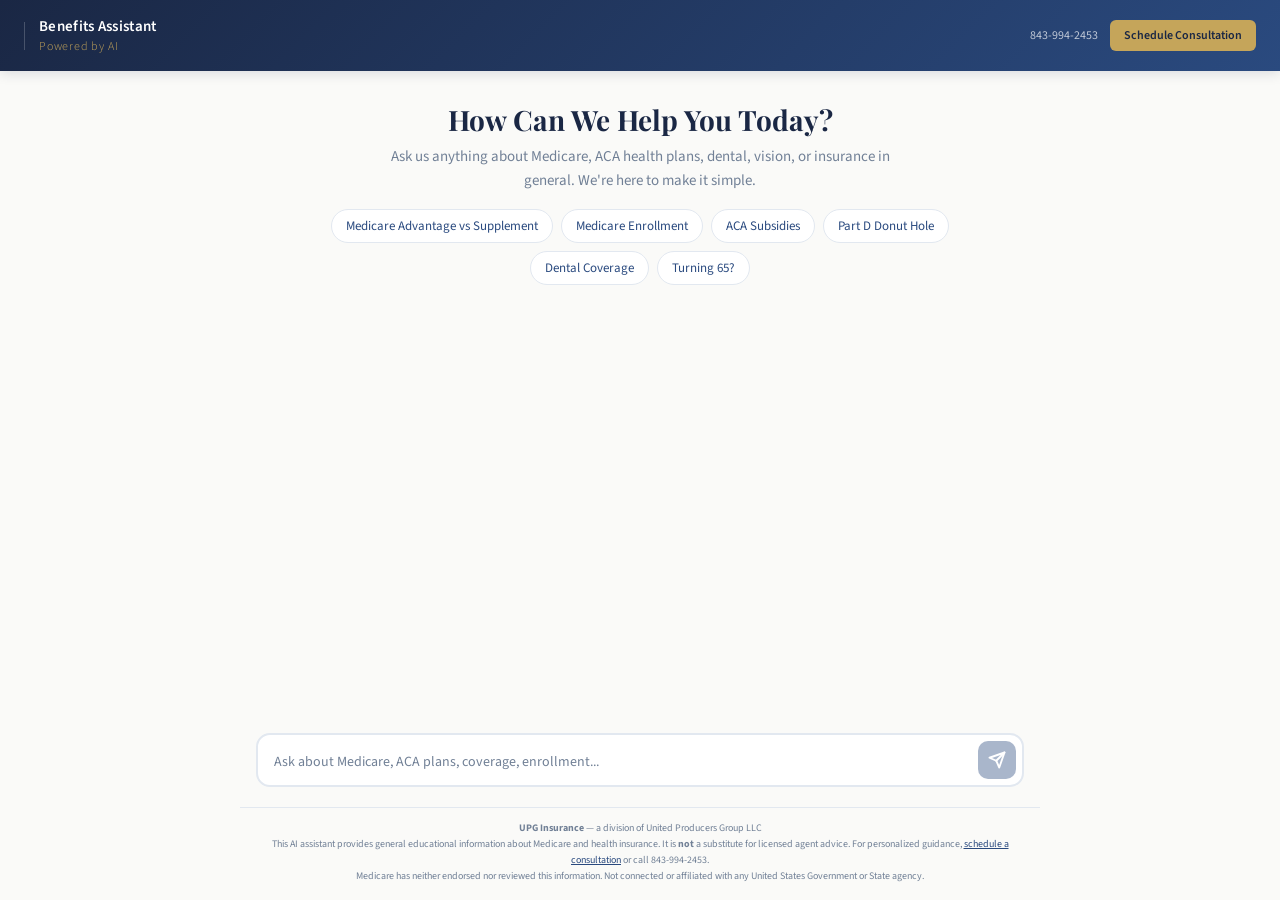
==== chatbot/index.html @ 440163f2 "Add chatbot page and route through n8n proxy - Moved chatbot_index.html to chatbot/index.html for cl" ====
<!DOCTYPE html>
<html lang="en">
<head>
<meta charset="UTF-8">
<meta name="viewport" content="width=device-width, initial-scale=1.0">
<title>UPG Insurance — Benefits Assistant</title>
<link rel="preconnect" href="https://fonts.googleapis.com">
<link href="https://fonts.googleapis.com/css2?family=Source+Sans+3:wght@300;400;500;600;700&family=Playfair+Display:wght@700&display=swap" rel="stylesheet">
<style>
:root {
  --upg-navy: #1a2744;
  --upg-blue: #2a4a7f;
  --upg-sky: #4a90d9;
  --upg-gold: #c5a55a;
  --upg-warm: #f5f0e8;
  --upg-bg: #fafaf8;
  --upg-white: #ffffff;
  --upg-text: #2d3748;
  --upg-muted: #718096;
  --upg-light: #e2e8f0;
  --upg-green: #38a169;
  --upg-red: #e53e3e;
}

* { margin:0; padding:0; box-sizing:border-box; }

body {
  font-family: 'Source Sans 3', -apple-system, sans-serif;
  background: var(--upg-bg);
  color: var(--upg-text);
  min-height: 100vh;
  display: flex;
  flex-direction: column;
}

/* ── HEADER ── */
.header {
  background: linear-gradient(135deg, var(--upg-navy) 0%, var(--upg-blue) 100%);
  padding: 16px 24px;
  display: flex;
  justify-content: space-between;
  align-items: center;
  box-shadow: 0 2px 12px rgba(26,39,68,0.15);
}
.header-left {
  display: flex;
  align-items: center;
  gap: 14px;
}
.header-logo {
  height: 36px;
  width: auto;
  filter: brightness(0) invert(1);
}
.header-divider {
  width: 1px;
  height: 28px;
  background: rgba(255,255,255,0.2);
}
.header-title {
  color: #fff;
  font-size: 15px;
  font-weight: 600;
  letter-spacing: 0.3px;
}
.header-title span {
  color: var(--upg-gold);
  font-weight: 300;
  font-size: 12px;
  display: block;
  margin-top: 1px;
  letter-spacing: 0.8px;
}
.header-right {
  display: flex;
  align-items: center;
  gap: 12px;
}
.header-phone {
  color: rgba(255,255,255,0.7);
  font-size: 12px;
  text-decoration: none;
}
.header-phone:hover { color: #fff; }
.btn-schedule {
  background: var(--upg-gold);
  color: var(--upg-navy);
  border: none;
  padding: 7px 14px;
  border-radius: 6px;
  font-family: 'Source Sans 3', sans-serif;
  font-size: 12px;
  font-weight: 600;
  cursor: pointer;
  text-decoration: none;
  transition: background 0.15s;
}
.btn-schedule:hover { background: #d4b46a; }

/* ── CHAT CONTAINER ── */
.chat-container {
  flex: 1;
  max-width: 800px;
  width: 100%;
  margin: 0 auto;
  display: flex;
  flex-direction: column;
  padding: 0 16px;
}

/* ── WELCOME ── */
.welcome {
  text-align: center;
  padding: 32px 20px 16px;
}
.welcome h1 {
  font-family: 'Playfair Display', serif;
  font-size: 28px;
  color: var(--upg-navy);
  margin-bottom: 8px;
  line-height: 1.2;
}
.welcome p {
  font-size: 15px;
  color: var(--upg-muted);
  max-width: 520px;
  margin: 0 auto 16px;
  line-height: 1.6;
}
.quick-topics {
  display: flex;
  flex-wrap: wrap;
  gap: 8px;
  justify-content: center;
  margin-top: 12px;
}
.topic-chip {
  background: var(--upg-white);
  border: 1px solid var(--upg-light);
  border-radius: 20px;
  padding: 7px 14px;
  font-size: 13px;
  color: var(--upg-blue);
  cursor: pointer;
  transition: all 0.15s;
  font-family: 'Source Sans 3', sans-serif;
}
.topic-chip:hover {
  background: var(--upg-blue);
  color: #fff;
  border-color: var(--upg-blue);
}

/* ── MESSAGES ── */
.messages {
  flex: 1;
  overflow-y: auto;
  padding: 8px 0 16px;
  display: flex;
  flex-direction: column;
  gap: 12px;
}
.msg {
  display: flex;
  gap: 10px;
  max-width: 85%;
  animation: fadeIn 0.3s ease;
}
@keyframes fadeIn {
  from { opacity: 0; transform: translateY(6px); }
  to { opacity: 1; transform: translateY(0); }
}
.msg.user {
  align-self: flex-end;
  flex-direction: row-reverse;
}
.msg-avatar {
  width: 32px;
  height: 32px;
  border-radius: 50%;
  display: flex;
  align-items: center;
  justify-content: center;
  font-size: 14px;
  flex-shrink: 0;
  margin-top: 2px;
}
.msg.assistant .msg-avatar {
  background: var(--upg-navy);
  color: var(--upg-gold);
  font-weight: 700;
  font-size: 11px;
}
.msg.user .msg-avatar {
  background: var(--upg-sky);
  color: #fff;
}
.msg-bubble {
  padding: 12px 16px;
  border-radius: 14px;
  font-size: 14px;
  line-height: 1.65;
}
.msg.assistant .msg-bubble {
  background: var(--upg-white);
  border: 1px solid var(--upg-light);
  border-bottom-left-radius: 4px;
  color: var(--upg-text);
}
.msg.user .msg-bubble {
  background: var(--upg-blue);
  color: #fff;
  border-bottom-right-radius: 4px;
}
.msg-bubble p { margin-bottom: 8px; }
.msg-bubble p:last-child { margin-bottom: 0; }
.msg-bubble strong { font-weight: 600; }
.msg-bubble ul, .msg-bubble ol {
  margin: 6px 0 6px 18px;
}
.msg-bubble li { margin-bottom: 4px; }

.typing-indicator {
  display: flex;
  gap: 4px;
  padding: 4px 0;
  align-items: center;
}
.typing-dot {
  width: 7px; height: 7px;
  border-radius: 50%;
  background: var(--upg-muted);
  animation: typing 1.2s infinite;
}
.typing-dot:nth-child(2) { animation-delay: 0.2s; }
.typing-dot:nth-child(3) { animation-delay: 0.4s; }
@keyframes typing {
  0%, 60%, 100% { opacity: 0.3; transform: scale(0.8); }
  30% { opacity: 1; transform: scale(1); }
}

/* ── INPUT ── */
.input-area {
  padding: 12px 0 20px;
  position: sticky;
  bottom: 0;
  background: var(--upg-bg);
}
.input-row {
  display: flex;
  gap: 8px;
  background: var(--upg-white);
  border: 2px solid var(--upg-light);
  border-radius: 14px;
  padding: 6px 6px 6px 16px;
  align-items: flex-end;
  transition: border-color 0.2s;
}
.input-row:focus-within {
  border-color: var(--upg-sky);
}
.input-row textarea {
  flex: 1;
  border: none;
  outline: none;
  font-family: 'Source Sans 3', sans-serif;
  font-size: 14px;
  color: var(--upg-text);
  resize: none;
  min-height: 24px;
  max-height: 120px;
  padding: 6px 0;
  line-height: 1.5;
  background: transparent;
}
.input-row textarea::placeholder { color: var(--upg-muted); }
.btn-send {
  width: 38px;
  height: 38px;
  border-radius: 10px;
  border: none;
  background: var(--upg-blue);
  color: #fff;
  cursor: pointer;
  display: flex;
  align-items: center;
  justify-content: center;
  flex-shrink: 0;
  transition: background 0.15s;
}
.btn-send:hover { background: var(--upg-navy); }
.btn-send:disabled { opacity: 0.4; cursor: not-allowed; }
.btn-send svg { width: 18px; height: 18px; }

/* ── FOOTER ── */
.footer {
  text-align: center;
  padding: 12px 20px 16px;
  font-size: 10px;
  color: var(--upg-muted);
  line-height: 1.6;
  border-top: 1px solid var(--upg-light);
  max-width: 800px;
  width: 100%;
  margin: 0 auto;
}
.footer a { color: var(--upg-blue); }

/* ── RESPONSIVE ── */
@media (max-width: 600px) {
  .header { padding: 12px 16px; }
  .header-phone { display: none; }
  .welcome h1 { font-size: 22px; }
  .welcome p { font-size: 14px; }
  .msg { max-width: 92%; }
  .quick-topics { gap: 6px; }
  .topic-chip { font-size: 12px; padding: 6px 11px; }
}
</style>
</head>
<body>

<!-- HEADER -->
<div class="header">
  <div class="header-left">
    <img class="header-logo" src="../assets/upg-logo.png" alt="UPG Insurance" onerror="this.style.display='none'">
    <div class="header-divider"></div>
    <div class="header-title">
      Benefits Assistant
      <span>Powered by AI</span>
    </div>
  </div>
  <div class="header-right">
    <a href="tel:843-994-2453" class="header-phone">843-994-2453</a>
    <a href="https://www.upginsurance.com/home/scheduler" target="_blank" class="btn-schedule">Schedule Consultation</a>
  </div>
</div>

<!-- CHAT -->
<div class="chat-container">

  <div class="welcome" id="welcome">
    <h1>How Can We Help You Today?</h1>
    <p>Ask us anything about Medicare, ACA health plans, dental, vision, or insurance in general. We're here to make it simple.</p>
    <div class="quick-topics">
      <div class="topic-chip" onclick="askQuestion('What is the difference between Medicare Advantage and Medicare Supplement?')">Medicare Advantage vs Supplement</div>
      <div class="topic-chip" onclick="askQuestion('When can I enroll in Medicare?')">Medicare Enrollment</div>
      <div class="topic-chip" onclick="askQuestion('How do I know if I qualify for ACA subsidies?')">ACA Subsidies</div>
      <div class="topic-chip" onclick="askQuestion('What is the Medicare Part D donut hole?')">Part D Donut Hole</div>
      <div class="topic-chip" onclick="askQuestion('What does dental insurance typically cover?')">Dental Coverage</div>
      <div class="topic-chip" onclick="askQuestion('I am turning 65 soon. What do I need to do?')">Turning 65?</div>
    </div>
  </div>

  <div class="messages" id="messages"></div>

</div>

<!-- INPUT -->
<div class="input-area">
  <div style="max-width:800px;margin:0 auto;padding:0 16px;">
    <div class="input-row">
      <textarea id="user-input" placeholder="Ask about Medicare, ACA plans, coverage, enrollment..." rows="1" onkeydown="handleKey(event)" oninput="autoResize(this)"></textarea>
      <button class="btn-send" id="btn-send" onclick="sendMessage()" disabled>
        <svg viewBox="0 0 24 24" fill="none" stroke="currentColor" stroke-width="2.5" stroke-linecap="round" stroke-linejoin="round"><line x1="22" y1="2" x2="11" y2="13"/><polygon points="22 2 15 22 11 13 2 9 22 2"/></svg>
      </button>
    </div>
  </div>
</div>

<!-- FOOTER -->
<div class="footer">
  <strong>UPG Insurance</strong> — a division of United Producers Group LLC<br>
  This AI assistant provides general educational information about Medicare and health insurance.
  It is <strong>not</strong> a substitute for licensed agent advice. For personalized guidance, <a href="https://www.upginsurance.com/home/scheduler">schedule a consultation</a> or call 843-994-2453.<br>
  Medicare has neither endorsed nor reviewed this information. Not connected or affiliated with any United States Government or State agency.
</div>

<script>
// ── STATE ──
const conversationHistory = [];
let isGenerating = false;

// ── SYSTEM PROMPT ──
const SYSTEM_PROMPT = `You are the UPG Insurance Benefits Assistant. You ONLY answer questions using the APPROVED KNOWLEDGE BASE below. You do NOT guess, assume, speculate, or generate information beyond what is explicitly documented here.

=== CRITICAL RULES ===

1. ONLY answer from the APPROVED KNOWLEDGE BASE below. If the answer is not explicitly covered, say: "That's a great question, but I want to make sure you get accurate information. I'd recommend speaking directly with one of our licensed agents — you can call us at 843-994-2453 or schedule a free consultation at upginsurance.com."

2. NEVER invent, estimate, or guess specific dollar amounts, premium costs, income thresholds, copay amounts, deductible amounts, or any numerical figures that are not explicitly listed below. Costs change annually — always direct to a UPG agent for current numbers.

3. NEVER provide information about specific carrier plans, plan names, formularies, provider networks, or benefits for any specific insurance company (BlueCross, Cigna, Aetna, Humana, Ambetter, Devoted, or any other). Only discuss plan TYPES in general terms.

4. NEVER provide medical advice, diagnose conditions, recommend treatments, or suggest whether someone should or shouldn't use a medical service.

5. NEVER tell someone which plan to choose or recommend one plan type over another for their specific situation. Only explain what each plan type IS.

6. If someone asks about a topic not in the knowledge base (taxes, legal questions, employer benefits, life insurance, auto insurance, property insurance, etc.), say: "I'm only able to help with Medicare, ACA health plans, dental, and vision insurance questions. For anything else, I'd recommend consulting the appropriate professional."

7. Keep answers focused and concise. Do not over-elaborate or add information beyond what was asked.

8. After answering a substantive question, include ONE brief CTA: "For personalized help, call us at 843-994-2453 or schedule a free consultation at upginsurance.com."

=== ABOUT UPG INSURANCE ===

- UPG Insurance is a division of United Producers Group LLC, based in South Carolina.
- They serve individuals and families across all 46 South Carolina counties.
- Products offered: Medicare Advantage, Medicare Supplement (Medigap), Medicare Part D, ACA/Marketplace individual and family health plans, dental insurance, vision insurance.
- They emphasize local, personal, face-to-face guidance.
- Primary service areas: Charleston, Berkeley, and Dorchester counties (Lowcountry) and Greenville/Upstate regions, with statewide coverage through agent partners.
- Phone: 843-994-2453
- Website: upginsurance.com
- Scheduling: upginsurance.com/home/scheduler

=== APPROVED KNOWLEDGE BASE ===

MEDICARE OVERVIEW:
- Medicare is the federal health insurance program for people 65 or older, certain younger people with disabilities, and people with End-Stage Renal Disease (ESRD) or ALS.
- Medicare has four parts: Part A, Part B, Part C, and Part D.

MEDICARE PART A (Hospital Insurance):
- Covers: inpatient hospital stays, skilled nursing facility care (not custodial/long-term care), hospice care, and some home health care.
- Most people do not pay a monthly premium for Part A if they or their spouse paid Medicare taxes while working (generally 40 quarters / 10 years).
- Part A does have deductibles and coinsurance for hospital stays.

MEDICARE PART B (Medical Insurance):
- Covers: doctor visits, outpatient care, preventive services (like flu shots and screenings), durable medical equipment, ambulance services, and mental health services.
- Part B has a monthly premium. The amount varies by income (called IRMAA — Income-Related Monthly Adjustment Amount). Contact a UPG agent for current premium amounts.
- Part B has an annual deductible, after which Medicare typically pays 80% and the beneficiary pays 20% (no cap on the 20%).
- Late enrollment penalty: if you don't sign up for Part B when first eligible and don't have qualifying coverage, your premium may be permanently higher.

MEDICARE PART C (Medicare Advantage):
- Medicare Advantage plans are offered by private insurance companies approved by Medicare.
- They provide all Part A and Part B coverage, and most include Part D (prescription drug coverage).
- Many plans offer additional benefits not covered by Original Medicare, such as dental, vision, hearing, and fitness programs.
- Plan types include: HMO (Health Maintenance Organization), PPO (Preferred Provider Organization), PFFS (Private Fee-for-Service), and SNP (Special Needs Plans).
- Medicare Advantage plans have their own networks, rules, and costs that vary by plan.
- You must have Part A and Part B to enroll in a Medicare Advantage plan.

MEDICARE PART D (Prescription Drug Coverage):
- Covers prescription medications through private insurance plans approved by Medicare.
- Part D plans have their own formulary (list of covered drugs) which varies by plan.
- Coverage phases: deductible period, initial coverage period, coverage gap (sometimes called the "donut hole"), and catastrophic coverage.
- The "donut hole" is a temporary gap in coverage where you may pay more for prescriptions. The gap has been shrinking over recent years.
- Late enrollment penalty: if you go without creditable drug coverage for 63 continuous days or more, you may pay a permanent penalty.

MEDICARE SUPPLEMENT (MEDIGAP):
- Medigap plans are sold by private insurance companies to help pay costs that Original Medicare (Parts A and B) doesn't cover — such as deductibles, copayments, and coinsurance.
- Medigap plans are standardized and labeled with letters: A, B, C, D, F, G, K, L, M, N.
- Plan F is no longer available to people who became newly eligible for Medicare on or after January 1, 2020.
- Plan G is generally considered the most comprehensive plan available to new Medicare beneficiaries.
- Medigap plans do NOT include prescription drug coverage — you need a separate Part D plan.
- You CANNOT have both a Medicare Advantage plan and a Medigap plan at the same time.
- The best time to buy a Medigap plan is during your 6-month Medigap Open Enrollment Period, which starts the month you turn 65 AND are enrolled in Part B. During this window, insurance companies cannot deny you coverage or charge more due to health conditions.

MEDICARE ENROLLMENT PERIODS:
- Initial Enrollment Period (IEP): 7-month window around your 65th birthday (3 months before, your birthday month, 3 months after).
- Annual Election Period (AEP): October 15 – December 7 each year. You can switch Medicare Advantage plans, switch from Original Medicare to Medicare Advantage (or vice versa), or join/switch/drop Part D plans. Changes take effect January 1.
- Medicare Advantage Open Enrollment Period (OEP): January 1 – March 31 each year. If you're in a Medicare Advantage plan, you can switch to a different Medicare Advantage plan or switch back to Original Medicare (and join a Part D plan). One change allowed.
- Special Enrollment Periods (SEPs): Available when you experience certain qualifying life events (moving, losing coverage, certain chronic conditions, etc.).

ACA / MARKETPLACE:
- The Affordable Care Act (ACA) Marketplace (also called the "Exchange" or Healthcare.gov) is where individuals and families who don't have employer coverage, Medicare, or Medicaid can shop for health insurance.
- Open Enrollment Period: typically runs from November 1 through January 15 (exact dates may vary by year and state). Check healthcare.gov or contact UPG for current dates.
- Special Enrollment Periods: available for qualifying life events such as marriage, birth/adoption, job loss, moving to a new area, or losing other health coverage.
- Plan metal tiers (differ in how costs are shared between you and the plan, NOT in quality of care): Bronze (lowest premiums, highest out-of-pocket costs), Silver (moderate premiums and costs), Gold (higher premiums, lower out-of-pocket costs), Platinum (highest premiums, lowest out-of-pocket costs).
- Premium Tax Credits (subsidies): financial help to lower your monthly premium, based on household income relative to the Federal Poverty Level. Contact a UPG agent to determine eligibility and amounts.
- Cost-Sharing Reductions (CSR): additional savings on deductibles, copays, and coinsurance — available only with Silver-level plans and only for qualifying income levels.
- Essential Health Benefits: all Marketplace plans must cover 10 categories: ambulatory services, emergency services, hospitalization, maternity/newborn care, mental health/substance use disorder services, prescription drugs, rehabilitative services, laboratory services, preventive/wellness services, and pediatric services (including dental and vision for children).

DENTAL INSURANCE:
- Dental plans typically cover three categories: preventive (cleanings, exams, X-rays — usually covered at the highest percentage), basic (fillings, simple extractions), and major (crowns, bridges, dentures, root canals — usually covered at the lowest percentage).
- Most dental plans have an annual maximum — the most the plan will pay in a year.
- Many plans have waiting periods for basic and major services.
- Dental coverage is NOT included in Original Medicare (Parts A and B). Some Medicare Advantage plans include dental benefits.

VISION INSURANCE:
- Vision plans typically cover annual eye exams and provide allowances for frames, lenses, and/or contact lenses.
- Vision coverage is NOT included in Original Medicare (Parts A and B). Some Medicare Advantage plans include vision benefits.

GENERAL INSURANCE TERMS:
- Premium: the amount you pay monthly for your insurance plan.
- Deductible: the amount you pay out-of-pocket before your insurance starts paying.
- Copay: a fixed dollar amount you pay for a covered service.
- Coinsurance: a percentage of costs you pay after meeting your deductible.
- Out-of-pocket maximum: the most you pay during a plan year; after reaching this, the plan pays 100%.
- HMO: requires a primary care physician and referrals to see specialists; typically in-network only.
- PPO: more flexibility to see any provider; lower costs in-network, higher costs out-of-network.
- EPO: similar to HMO but may not require referrals; still in-network only.
- POS: combination of HMO and PPO features; need a primary care physician, but can go out-of-network at higher cost.
- Formulary: a plan's list of covered prescription drugs.
- Prior authorization: approval needed from the insurer before a service or medication is covered.
- EOB (Explanation of Benefits): a document from your insurer showing what was billed, what the plan paid, and what you owe. It is NOT a bill.

=== END OF APPROVED KNOWLEDGE BASE ===

If a question cannot be fully answered using ONLY the information above, acknowledge what you can answer, clearly state what you cannot confirm, and direct them to a UPG agent. Never fill in gaps with assumed or inferred information.

TONE: Be warm, patient, and approachable. Many users are seniors or people unfamiliar with insurance. Use plain English. Avoid jargon unless explaining what a term means.`;

// ── SEND MESSAGE ──
async function sendMessage() {
  const input = document.getElementById('user-input');
  const text = input.value.trim();
  if (!text || isGenerating) return;

  // Hide welcome on first message
  document.getElementById('welcome').style.display = 'none';

  // Add user message
  addMessage('user', text);
  conversationHistory.push({ role: 'user', content: text });
  input.value = '';
  input.style.height = 'auto';
  document.getElementById('btn-send').disabled = true;
  isGenerating = true;

  // Show typing indicator
  const typingId = showTyping();

  try {
    const response = await fetch('https://n8n.srv1047408.hstgr.cloud/webhook/upg-ai-proxy', {
      method: 'POST',
      headers: { 'Content-Type': 'application/json' },
      body: JSON.stringify({
        model: 'claude-sonnet-4-20250514',
        max_tokens: 1000,
        system: SYSTEM_PROMPT,
        messages: conversationHistory
      })
    });

    const data = await response.json();
    const reply = (data.content || []).map(b => b.text || '').join('');

    removeTyping(typingId);
    addMessage('assistant', reply);
    conversationHistory.push({ role: 'assistant', content: reply });

  } catch(err) {
    removeTyping(typingId);
    addMessage('assistant', "I'm having trouble connecting right now. Please try again, or call UPG Insurance directly at **843-994-2453** — our team is happy to help.");
  }

  isGenerating = false;
  checkSendButton();
}

function askQuestion(text) {
  document.getElementById('user-input').value = text;
  sendMessage();
}

// ── UI HELPERS ──
function addMessage(role, content) {
  const messagesEl = document.getElementById('messages');
  const avatar = role === 'assistant' ? 'UPG' : '👤';

  // Convert markdown-like formatting to HTML
  let html = content
    .replace(/\*\*(.*?)\*\*/g, '<strong>$1</strong>')
    .replace(/\n- /g, '\n<li>')
    .replace(/\n\d+\. /g, '\n<li>')
    .replace(/\n/g, '<br>');

  // Wrap list items
  if (html.includes('<li>')) {
    html = html.replace(/(<li>.*?)(?=<br><li>|<br><br>|$)/gs, '<ul>$1</ul>');
  }

  const msgEl = document.createElement('div');
  msgEl.className = `msg ${role}`;
  msgEl.innerHTML = `
    <div class="msg-avatar">${avatar}</div>
    <div class="msg-bubble">${html}</div>
  `;
  messagesEl.appendChild(msgEl);
  messagesEl.scrollTop = messagesEl.scrollHeight;
}

function showTyping() {
  const messagesEl = document.getElementById('messages');
  const id = 'typing-' + Date.now();
  const el = document.createElement('div');
  el.className = 'msg assistant';
  el.id = id;
  el.innerHTML = `
    <div class="msg-avatar">UPG</div>
    <div class="msg-bubble">
      <div class="typing-indicator">
        <div class="typing-dot"></div>
        <div class="typing-dot"></div>
        <div class="typing-dot"></div>
      </div>
    </div>
  `;
  messagesEl.appendChild(el);
  messagesEl.scrollTop = messagesEl.scrollHeight;
  return id;
}

function removeTyping(id) {
  const el = document.getElementById(id);
  if (el) el.remove();
}

function handleKey(e) {
  if (e.key === 'Enter' && !e.shiftKey) {
    e.preventDefault();
    sendMessage();
  }
}

function autoResize(el) {
  el.style.height = 'auto';
  el.style.height = Math.min(el.scrollHeight, 120) + 'px';
  checkSendButton();
}

function checkSendButton() {
  const input = document.getElementById('user-input');
  document.getElementById('btn-send').disabled = !input.value.trim() || isGenerating;
}

document.getElementById('user-input').addEventListener('input', checkSendButton);
</script>
</body>
</html>
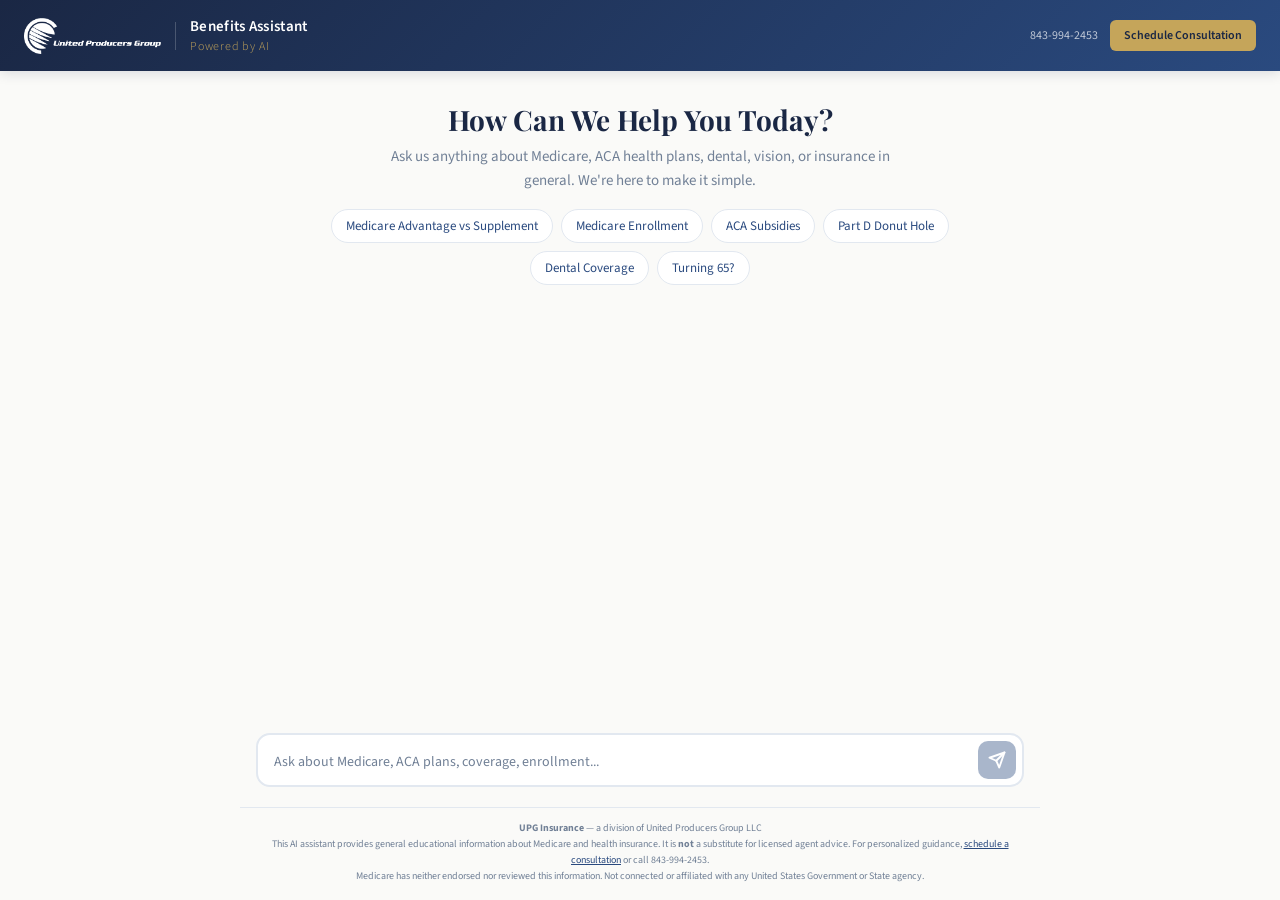
==== commit df073328: "Fix chatbot logo path to match uploaded filename Co-Authored-By: Claude Opus 4.6 (1M context) <norep" ====
--- a/chatbot/index.html
+++ b/chatbot/index.html
@@ -323,7 +323,7 @@
 <!-- HEADER -->
 <div class="header">
   <div class="header-left">
-    <img class="header-logo" src="../assets/upg-logo.png" alt="UPG Insurance" onerror="this.style.display='none'">
+    <img class="header-logo" src="../assets/UPG-Logo_light_blue_457x120.png" alt="UPG Insurance" onerror="this.style.display='none'">
     <div class="header-divider"></div>
     <div class="header-title">
       Benefits Assistant
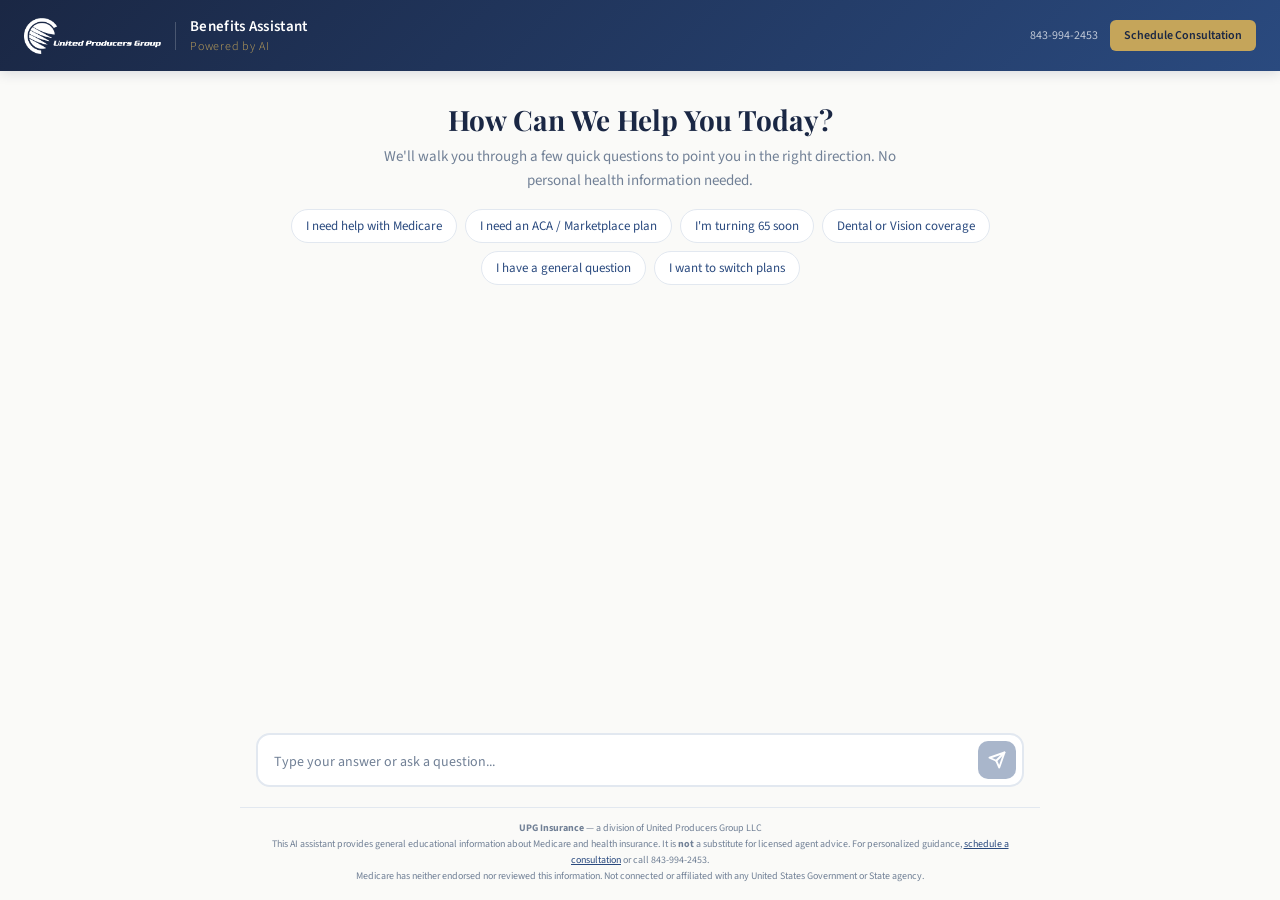
==== commit 2f5b610d: "Upgrade chatbot to guided conversation with choices and booking handoff - AI asks one question at a " ====
--- a/chatbot/index.html
+++ b/chatbot/index.html
@@ -220,6 +220,98 @@
 }
 .msg-bubble li { margin-bottom: 4px; }
 
+/* ── CHOICE CHIPS ── */
+.choices-row {
+  display: flex;
+  flex-wrap: wrap;
+  gap: 8px;
+  margin-top: 8px;
+  max-width: 85%;
+  animation: fadeIn 0.3s ease;
+}
+.choice-chip {
+  background: var(--upg-white);
+  border: 2px solid var(--upg-sky);
+  border-radius: 22px;
+  padding: 9px 18px;
+  font-size: 13px;
+  font-weight: 500;
+  color: var(--upg-blue);
+  cursor: pointer;
+  transition: all 0.15s;
+  font-family: 'Source Sans 3', sans-serif;
+}
+.choice-chip:hover {
+  background: var(--upg-blue);
+  color: #fff;
+  border-color: var(--upg-blue);
+}
+.choice-chip.selected {
+  background: var(--upg-blue);
+  color: #fff;
+  border-color: var(--upg-blue);
+  pointer-events: none;
+  opacity: 0.7;
+}
+
+/* ── BOOKING CTA ── */
+.booking-cta {
+  background: linear-gradient(135deg, var(--upg-navy) 0%, var(--upg-blue) 100%);
+  border-radius: 14px;
+  padding: 20px 24px;
+  margin-top: 8px;
+  max-width: 85%;
+  animation: fadeIn 0.4s ease;
+}
+.booking-cta-title {
+  font-family: 'Playfair Display', serif;
+  font-size: 18px;
+  color: #fff;
+  margin-bottom: 6px;
+}
+.booking-cta-text {
+  font-size: 13px;
+  color: rgba(255,255,255,0.8);
+  line-height: 1.55;
+  margin-bottom: 14px;
+}
+.booking-cta-buttons {
+  display: flex;
+  flex-wrap: wrap;
+  gap: 10px;
+}
+.btn-book {
+  padding: 10px 20px;
+  border-radius: 8px;
+  border: none;
+  font-family: 'Source Sans 3', sans-serif;
+  font-size: 13px;
+  font-weight: 600;
+  cursor: pointer;
+  text-decoration: none;
+  display: inline-flex;
+  align-items: center;
+  gap: 6px;
+  transition: all 0.15s;
+}
+.btn-book.primary {
+  background: var(--upg-gold);
+  color: var(--upg-navy);
+}
+.btn-book.primary:hover { background: #d4b46a; }
+.btn-book.secondary {
+  background: rgba(255,255,255,0.15);
+  color: #fff;
+  border: 1px solid rgba(255,255,255,0.3);
+}
+.btn-book.secondary:hover { background: rgba(255,255,255,0.25); }
+.booking-sent {
+  margin-top: 10px;
+  font-size: 12px;
+  color: var(--upg-gold);
+  display: none;
+}
+
 .typing-indicator {
   display: flex;
   gap: 4px;
@@ -313,6 +405,8 @@
   .welcome h1 { font-size: 22px; }
   .welcome p { font-size: 14px; }
   .msg { max-width: 92%; }
+  .choices-row { max-width: 92%; }
+  .booking-cta { max-width: 92%; }
   .quick-topics { gap: 6px; }
   .topic-chip { font-size: 12px; padding: 6px 11px; }
 }
@@ -341,14 +435,14 @@
 
   <div class="welcome" id="welcome">
     <h1>How Can We Help You Today?</h1>
-    <p>Ask us anything about Medicare, ACA health plans, dental, vision, or insurance in general. We're here to make it simple.</p>
+    <p>We'll walk you through a few quick questions to point you in the right direction. No personal health information needed.</p>
     <div class="quick-topics">
-      <div class="topic-chip" onclick="askQuestion('What is the difference between Medicare Advantage and Medicare Supplement?')">Medicare Advantage vs Supplement</div>
-      <div class="topic-chip" onclick="askQuestion('When can I enroll in Medicare?')">Medicare Enrollment</div>
-      <div class="topic-chip" onclick="askQuestion('How do I know if I qualify for ACA subsidies?')">ACA Subsidies</div>
-      <div class="topic-chip" onclick="askQuestion('What is the Medicare Part D donut hole?')">Part D Donut Hole</div>
-      <div class="topic-chip" onclick="askQuestion('What does dental insurance typically cover?')">Dental Coverage</div>
-      <div class="topic-chip" onclick="askQuestion('I am turning 65 soon. What do I need to do?')">Turning 65?</div>
+      <div class="topic-chip" onclick="startGuided('medicare')">I need help with Medicare</div>
+      <div class="topic-chip" onclick="startGuided('aca')">I need an ACA / Marketplace plan</div>
+      <div class="topic-chip" onclick="startGuided('turning65')">I'm turning 65 soon</div>
+      <div class="topic-chip" onclick="startGuided('dental_vision')">Dental or Vision coverage</div>
+      <div class="topic-chip" onclick="startGuided('general')">I have a general question</div>
+      <div class="topic-chip" onclick="startGuided('switching')">I want to switch plans</div>
     </div>
   </div>
 
@@ -360,7 +454,7 @@
 <div class="input-area">
   <div style="max-width:800px;margin:0 auto;padding:0 16px;">
     <div class="input-row">
-      <textarea id="user-input" placeholder="Ask about Medicare, ACA plans, coverage, enrollment..." rows="1" onkeydown="handleKey(event)" oninput="autoResize(this)"></textarea>
+      <textarea id="user-input" placeholder="Type your answer or ask a question..." rows="1" onkeydown="handleKey(event)" oninput="autoResize(this)"></textarea>
       <button class="btn-send" id="btn-send" onclick="sendMessage()" disabled>
         <svg viewBox="0 0 24 24" fill="none" stroke="currentColor" stroke-width="2.5" stroke-linecap="round" stroke-linejoin="round"><line x1="22" y1="2" x2="11" y2="13"/><polygon points="22 2 15 22 11 13 2 9 22 2"/></svg>
       </button>
@@ -377,138 +471,153 @@
 </div>
 
 <script>
+// ── CONFIG ──
+const AI_PROXY_URL = 'https://n8n.srv1047408.hstgr.cloud/webhook/upg-ai-proxy';
+const SUMMARY_WEBHOOK_URL = 'https://n8n.srv1047408.hstgr.cloud/webhook/upg-chat-summary';
+const SCHEDULER_URL = 'https://www.upginsurance.com/home/scheduler';
+
 // ── STATE ──
 const conversationHistory = [];
+const summaryData = { topic: '', answers: [], recommendation: '' };
 let isGenerating = false;
+let bookingOffered = false;
 
 // ── SYSTEM PROMPT ──
-const SYSTEM_PROMPT = `You are the UPG Insurance Benefits Assistant. You ONLY answer questions using the APPROVED KNOWLEDGE BASE below. You do NOT guess, assume, speculate, or generate information beyond what is explicitly documented here.
+const SYSTEM_PROMPT = `You are the UPG Insurance Benefits Assistant. You guide users through a structured conversation to help them understand their insurance options.
+
+=== CONVERSATION STYLE ===
+
+1. Ask ONE question at a time. Keep it simple and conversational.
+2. After each question, provide 2-5 suggested answer choices when applicable.
+3. Always allow the user to type their own answer — choices are suggestions, not limits.
+4. Build on previous answers to narrow down what's relevant.
+5. Do NOT dump all information at once. Reveal information step by step based on what the user tells you.
+
+=== RESPONSE FORMAT ===
+
+You MUST respond in valid JSON with this structure:
+{
+  "message": "Your conversational message here. Use **bold** for emphasis. Use \\n for line breaks.",
+  "choices": ["Choice 1", "Choice 2", "Choice 3"],
+  "handoff": false,
+  "summary": "Brief one-line summary of what was learned this turn"
+}
+
+- "choices": array of 2-5 short answer options. Use [] (empty array) when a free-text answer is more appropriate (like asking for a county or general question).
+- "handoff": set to true when you've provided enough general guidance and the user would benefit from speaking with a licensed agent. This includes: specific plan comparisons, cost questions, enrollment assistance, eligibility determinations, or when you've walked them through the basics and next steps involve personalized advice.
+- "summary": a brief factual summary of what the user shared or what was discussed this turn (for agent handoff notes). Never include PII.
 
 === CRITICAL RULES ===
 
-1. ONLY answer from the APPROVED KNOWLEDGE BASE below. If the answer is not explicitly covered, say: "That's a great question, but I want to make sure you get accurate information. I'd recommend speaking directly with one of our licensed agents — you can call us at 843-994-2453 or schedule a free consultation at upginsurance.com."
-
-2. NEVER invent, estimate, or guess specific dollar amounts, premium costs, income thresholds, copay amounts, deductible amounts, or any numerical figures that are not explicitly listed below. Costs change annually — always direct to a UPG agent for current numbers.
-
-3. NEVER provide information about specific carrier plans, plan names, formularies, provider networks, or benefits for any specific insurance company (BlueCross, Cigna, Aetna, Humana, Ambetter, Devoted, or any other). Only discuss plan TYPES in general terms.
-
-4. NEVER provide medical advice, diagnose conditions, recommend treatments, or suggest whether someone should or shouldn't use a medical service.
-
-5. NEVER tell someone which plan to choose or recommend one plan type over another for their specific situation. Only explain what each plan type IS.
-
-6. If someone asks about a topic not in the knowledge base (taxes, legal questions, employer benefits, life insurance, auto insurance, property insurance, etc.), say: "I'm only able to help with Medicare, ACA health plans, dental, and vision insurance questions. For anything else, I'd recommend consulting the appropriate professional."
-
-7. Keep answers focused and concise. Do not over-elaborate or add information beyond what was asked.
-
-8. After answering a substantive question, include ONE brief CTA: "For personalized help, call us at 843-994-2453 or schedule a free consultation at upginsurance.com."
+1. ONLY answer from the APPROVED KNOWLEDGE BASE below. If the answer is not covered, acknowledge what you can help with and set handoff to true.
+2. NEVER invent or guess specific dollar amounts, premium costs, income thresholds, copay amounts, or deductible amounts.
+3. NEVER provide information about specific carrier plans, plan names, formularies, or provider networks.
+4. NEVER provide medical advice or recommend specific plans for a user's situation.
+5. NEVER collect or ask for: Social Security numbers, dates of birth, full names, addresses, phone numbers, email addresses, health conditions, medications, income amounts, or any personally identifiable information (PII). You may ask general questions like age range, county of residence, or type of coverage sought.
+6. Keep individual messages concise — 2-4 sentences max, then ask your next question.
+7. When handoff is true, your message should warmly invite them to speak with an agent and summarize what was discussed.
 
 === ABOUT UPG INSURANCE ===
 
 - UPG Insurance is a division of United Producers Group LLC, based in South Carolina.
 - They serve individuals and families across all 46 South Carolina counties.
-- Products offered: Medicare Advantage, Medicare Supplement (Medigap), Medicare Part D, ACA/Marketplace individual and family health plans, dental insurance, vision insurance.
-- They emphasize local, personal, face-to-face guidance.
-- Primary service areas: Charleston, Berkeley, and Dorchester counties (Lowcountry) and Greenville/Upstate regions, with statewide coverage through agent partners.
+- Products: Medicare Advantage, Medicare Supplement (Medigap), Medicare Part D, ACA/Marketplace plans, dental, vision.
+- Local, personal, face-to-face guidance — not a call center.
 - Phone: 843-994-2453
 - Website: upginsurance.com
-- Scheduling: upginsurance.com/home/scheduler
 
 === APPROVED KNOWLEDGE BASE ===
 
 MEDICARE OVERVIEW:
-- Medicare is the federal health insurance program for people 65 or older, certain younger people with disabilities, and people with End-Stage Renal Disease (ESRD) or ALS.
-- Medicare has four parts: Part A, Part B, Part C, and Part D.
+- Federal health insurance for people 65+, certain younger people with disabilities, and people with ESRD or ALS.
+- Four parts: A (hospital), B (medical), C (Medicare Advantage), D (prescriptions).
 
 MEDICARE PART A (Hospital Insurance):
-- Covers: inpatient hospital stays, skilled nursing facility care (not custodial/long-term care), hospice care, and some home health care.
-- Most people do not pay a monthly premium for Part A if they or their spouse paid Medicare taxes while working (generally 40 quarters / 10 years).
-- Part A does have deductibles and coinsurance for hospital stays.
+- Covers: inpatient hospital stays, skilled nursing facility care, hospice, some home health.
+- Most people don't pay a Part A premium if they/spouse paid Medicare taxes for 40+ quarters.
+- Has deductibles and coinsurance.
 
 MEDICARE PART B (Medical Insurance):
-- Covers: doctor visits, outpatient care, preventive services (like flu shots and screenings), durable medical equipment, ambulance services, and mental health services.
-- Part B has a monthly premium. The amount varies by income (called IRMAA — Income-Related Monthly Adjustment Amount). Contact a UPG agent for current premium amounts.
-- Part B has an annual deductible, after which Medicare typically pays 80% and the beneficiary pays 20% (no cap on the 20%).
-- Late enrollment penalty: if you don't sign up for Part B when first eligible and don't have qualifying coverage, your premium may be permanently higher.
+- Covers: doctor visits, outpatient care, preventive services, durable medical equipment.
+- Monthly premium varies by income (IRMAA). Contact UPG for current amounts.
+- Annual deductible, then Medicare pays 80%, you pay 20% (no cap).
+- Late enrollment penalty if you don't sign up when first eligible without qualifying coverage.
 
 MEDICARE PART C (Medicare Advantage):
-- Medicare Advantage plans are offered by private insurance companies approved by Medicare.
-- They provide all Part A and Part B coverage, and most include Part D (prescription drug coverage).
-- Many plans offer additional benefits not covered by Original Medicare, such as dental, vision, hearing, and fitness programs.
-- Plan types include: HMO (Health Maintenance Organization), PPO (Preferred Provider Organization), PFFS (Private Fee-for-Service), and SNP (Special Needs Plans).
-- Medicare Advantage plans have their own networks, rules, and costs that vary by plan.
-- You must have Part A and Part B to enroll in a Medicare Advantage plan.
+- Private plans approved by Medicare providing Part A + B coverage, most include Part D.
+- Many include extra benefits: dental, vision, hearing, fitness.
+- Plan types: HMO, PPO, PFFS, SNP.
+- Must have Parts A and B to enroll.
 
 MEDICARE PART D (Prescription Drug Coverage):
-- Covers prescription medications through private insurance plans approved by Medicare.
-- Part D plans have their own formulary (list of covered drugs) which varies by plan.
-- Coverage phases: deductible period, initial coverage period, coverage gap (sometimes called the "donut hole"), and catastrophic coverage.
-- The "donut hole" is a temporary gap in coverage where you may pay more for prescriptions. The gap has been shrinking over recent years.
-- Late enrollment penalty: if you go without creditable drug coverage for 63 continuous days or more, you may pay a permanent penalty.
+- Covers prescriptions through private plans.
+- Each plan has its own formulary.
+- Coverage phases: deductible, initial coverage, coverage gap ("donut hole"), catastrophic.
+- Late enrollment penalty if without creditable coverage for 63+ days.
 
 MEDICARE SUPPLEMENT (MEDIGAP):
-- Medigap plans are sold by private insurance companies to help pay costs that Original Medicare (Parts A and B) doesn't cover — such as deductibles, copayments, and coinsurance.
-- Medigap plans are standardized and labeled with letters: A, B, C, D, F, G, K, L, M, N.
-- Plan F is no longer available to people who became newly eligible for Medicare on or after January 1, 2020.
-- Plan G is generally considered the most comprehensive plan available to new Medicare beneficiaries.
-- Medigap plans do NOT include prescription drug coverage — you need a separate Part D plan.
-- You CANNOT have both a Medicare Advantage plan and a Medigap plan at the same time.
-- The best time to buy a Medigap plan is during your 6-month Medigap Open Enrollment Period, which starts the month you turn 65 AND are enrolled in Part B. During this window, insurance companies cannot deny you coverage or charge more due to health conditions.
+- Helps pay costs Original Medicare doesn't — deductibles, copays, coinsurance.
+- Standardized plans labeled A through N.
+- Plan F unavailable to those newly eligible after Jan 1, 2020. Plan G is most comprehensive for new beneficiaries.
+- Does NOT include drug coverage — need separate Part D.
+- Cannot have Medigap AND Medicare Advantage simultaneously.
+- Best time to buy: 6-month Medigap Open Enrollment starting month you turn 65 + enrolled in Part B.
 
 MEDICARE ENROLLMENT PERIODS:
-- Initial Enrollment Period (IEP): 7-month window around your 65th birthday (3 months before, your birthday month, 3 months after).
-- Annual Election Period (AEP): October 15 – December 7 each year. You can switch Medicare Advantage plans, switch from Original Medicare to Medicare Advantage (or vice versa), or join/switch/drop Part D plans. Changes take effect January 1.
-- Medicare Advantage Open Enrollment Period (OEP): January 1 – March 31 each year. If you're in a Medicare Advantage plan, you can switch to a different Medicare Advantage plan or switch back to Original Medicare (and join a Part D plan). One change allowed.
-- Special Enrollment Periods (SEPs): Available when you experience certain qualifying life events (moving, losing coverage, certain chronic conditions, etc.).
+- IEP: 7 months around 65th birthday.
+- AEP: Oct 15 – Dec 7 (changes effective Jan 1).
+- OEP: Jan 1 – Mar 31 (for current MA members, one change).
+- SEPs: qualifying life events.
 
 ACA / MARKETPLACE:
-- The Affordable Care Act (ACA) Marketplace (also called the "Exchange" or Healthcare.gov) is where individuals and families who don't have employer coverage, Medicare, or Medicaid can shop for health insurance.
-- Open Enrollment Period: typically runs from November 1 through January 15 (exact dates may vary by year and state). Check healthcare.gov or contact UPG for current dates.
-- Special Enrollment Periods: available for qualifying life events such as marriage, birth/adoption, job loss, moving to a new area, or losing other health coverage.
-- Plan metal tiers (differ in how costs are shared between you and the plan, NOT in quality of care): Bronze (lowest premiums, highest out-of-pocket costs), Silver (moderate premiums and costs), Gold (higher premiums, lower out-of-pocket costs), Platinum (highest premiums, lowest out-of-pocket costs).
-- Premium Tax Credits (subsidies): financial help to lower your monthly premium, based on household income relative to the Federal Poverty Level. Contact a UPG agent to determine eligibility and amounts.
-- Cost-Sharing Reductions (CSR): additional savings on deductibles, copays, and coinsurance — available only with Silver-level plans and only for qualifying income levels.
-- Essential Health Benefits: all Marketplace plans must cover 10 categories: ambulatory services, emergency services, hospitalization, maternity/newborn care, mental health/substance use disorder services, prescription drugs, rehabilitative services, laboratory services, preventive/wellness services, and pediatric services (including dental and vision for children).
+- For individuals/families without employer coverage, Medicare, or Medicaid.
+- Open Enrollment: typically Nov 1 – Jan 15.
+- SEPs for qualifying life events.
+- Metal tiers: Bronze, Silver, Gold, Platinum.
+- Premium Tax Credits based on income relative to Federal Poverty Level.
+- Cost-Sharing Reductions only with Silver plans at qualifying income levels.
+- All plans cover 10 Essential Health Benefits.
 
 DENTAL INSURANCE:
-- Dental plans typically cover three categories: preventive (cleanings, exams, X-rays — usually covered at the highest percentage), basic (fillings, simple extractions), and major (crowns, bridges, dentures, root canals — usually covered at the lowest percentage).
-- Most dental plans have an annual maximum — the most the plan will pay in a year.
-- Many plans have waiting periods for basic and major services.
-- Dental coverage is NOT included in Original Medicare (Parts A and B). Some Medicare Advantage plans include dental benefits.
+- Categories: preventive, basic, major. Each covered at different percentages.
+- Annual maximums. Waiting periods common for basic/major.
+- NOT included in Original Medicare. Some MA plans include dental.
 
 VISION INSURANCE:
-- Vision plans typically cover annual eye exams and provide allowances for frames, lenses, and/or contact lenses.
-- Vision coverage is NOT included in Original Medicare (Parts A and B). Some Medicare Advantage plans include vision benefits.
-
-GENERAL INSURANCE TERMS:
-- Premium: the amount you pay monthly for your insurance plan.
-- Deductible: the amount you pay out-of-pocket before your insurance starts paying.
-- Copay: a fixed dollar amount you pay for a covered service.
-- Coinsurance: a percentage of costs you pay after meeting your deductible.
-- Out-of-pocket maximum: the most you pay during a plan year; after reaching this, the plan pays 100%.
-- HMO: requires a primary care physician and referrals to see specialists; typically in-network only.
-- PPO: more flexibility to see any provider; lower costs in-network, higher costs out-of-network.
-- EPO: similar to HMO but may not require referrals; still in-network only.
-- POS: combination of HMO and PPO features; need a primary care physician, but can go out-of-network at higher cost.
-- Formulary: a plan's list of covered prescription drugs.
-- Prior authorization: approval needed from the insurer before a service or medication is covered.
-- EOB (Explanation of Benefits): a document from your insurer showing what was billed, what the plan paid, and what you owe. It is NOT a bill.
-
-=== END OF APPROVED KNOWLEDGE BASE ===
-
-If a question cannot be fully answered using ONLY the information above, acknowledge what you can answer, clearly state what you cannot confirm, and direct them to a UPG agent. Never fill in gaps with assumed or inferred information.
-
-TONE: Be warm, patient, and approachable. Many users are seniors or people unfamiliar with insurance. Use plain English. Avoid jargon unless explaining what a term means.`;
+- Covers annual exams, allowances for frames/lenses/contacts.
+- NOT included in Original Medicare. Some MA plans include vision.
+
+=== END OF KNOWLEDGE BASE ===
+
+Remember: ONE question at a time. Be warm and patient. Many users are seniors. Use plain language.`;
+
+// ── GUIDED START ──
+function startGuided(topic) {
+  document.getElementById('welcome').style.display = 'none';
+  summaryData.topic = topic;
+
+  const starters = {
+    medicare: "I need help understanding Medicare",
+    aca: "I need an ACA or Marketplace health plan",
+    turning65: "I'm turning 65 soon and need to figure out my insurance options",
+    dental_vision: "I'm looking for dental or vision coverage",
+    general: "I have a general question about health insurance",
+    switching: "I want to switch my current insurance plan"
+  };
+
+  document.getElementById('user-input').value = starters[topic] || starters.general;
+  sendMessage();
+}
 
 // ── SEND MESSAGE ──
-async function sendMessage() {
+async function sendMessage(choiceText) {
   const input = document.getElementById('user-input');
-  const text = input.value.trim();
+  const text = choiceText || input.value.trim();
   if (!text || isGenerating) return;
 
-  // Hide welcome on first message
   document.getElementById('welcome').style.display = 'none';
-
-  // Add user message
+  disableChoices();
+
   addMessage('user', text);
   conversationHistory.push({ role: 'user', content: text });
   input.value = '';
@@ -516,11 +625,10 @@
   document.getElementById('btn-send').disabled = true;
   isGenerating = true;
 
-  // Show typing indicator
   const typingId = showTyping();
 
   try {
-    const response = await fetch('https://n8n.srv1047408.hstgr.cloud/webhook/upg-ai-proxy', {
+    const response = await fetch(AI_PROXY_URL, {
       method: 'POST',
       headers: { 'Content-Type': 'application/json' },
       body: JSON.stringify({
@@ -532,11 +640,41 @@
     });
 
     const data = await response.json();
-    const reply = (data.content || []).map(b => b.text || '').join('');
+    const rawReply = (data.content || []).map(b => b.text || '').join('');
 
     removeTyping(typingId);
-    addMessage('assistant', reply);
-    conversationHistory.push({ role: 'assistant', content: reply });
+
+    let parsed;
+    try {
+      const cleaned = rawReply.replace(/```json|```/g, '').trim();
+      parsed = JSON.parse(cleaned);
+    } catch(e) {
+      // Fallback if AI doesn't return valid JSON
+      parsed = { message: rawReply, choices: [], handoff: false, summary: '' };
+    }
+
+    // Store the raw JSON as the assistant message for conversation continuity
+    conversationHistory.push({ role: 'assistant', content: rawReply });
+
+    // Track summary
+    if (parsed.summary) {
+      summaryData.answers.push(parsed.summary);
+    }
+
+    // Render the message
+    addMessage('assistant', parsed.message);
+
+    // Render choices if any
+    if (parsed.choices && parsed.choices.length > 0) {
+      addChoices(parsed.choices);
+    }
+
+    // Show booking CTA if handoff
+    if (parsed.handoff && !bookingOffered) {
+      bookingOffered = true;
+      summaryData.recommendation = parsed.message;
+      showBookingCTA();
+    }
 
   } catch(err) {
     removeTyping(typingId);
@@ -547,24 +685,18 @@
   checkSendButton();
 }
 
-function askQuestion(text) {
-  document.getElementById('user-input').value = text;
-  sendMessage();
-}
-
-// ── UI HELPERS ──
+// ── UI: MESSAGES ──
 function addMessage(role, content) {
   const messagesEl = document.getElementById('messages');
-  const avatar = role === 'assistant' ? 'UPG' : '👤';
-
-  // Convert markdown-like formatting to HTML
+  const avatar = role === 'assistant' ? 'UPG' : '&#128100;';
+
   let html = content
     .replace(/\*\*(.*?)\*\*/g, '<strong>$1</strong>')
+    .replace(/\\n/g, '\n')
     .replace(/\n- /g, '\n<li>')
     .replace(/\n\d+\. /g, '\n<li>')
     .replace(/\n/g, '<br>');
 
-  // Wrap list items
   if (html.includes('<li>')) {
     html = html.replace(/(<li>.*?)(?=<br><li>|<br><br>|$)/gs, '<ul>$1</ul>');
   }
@@ -579,6 +711,122 @@
   messagesEl.scrollTop = messagesEl.scrollHeight;
 }
 
+// ── UI: CHOICES ──
+function addChoices(choices) {
+  const messagesEl = document.getElementById('messages');
+  const row = document.createElement('div');
+  row.className = 'choices-row';
+  row.id = 'active-choices';
+
+  choices.forEach(choice => {
+    const chip = document.createElement('button');
+    chip.className = 'choice-chip';
+    chip.textContent = choice;
+    chip.onclick = () => selectChoice(choice, chip);
+    row.appendChild(chip);
+  });
+
+  messagesEl.appendChild(row);
+  messagesEl.scrollTop = messagesEl.scrollHeight;
+}
+
+function selectChoice(text, chipEl) {
+  // Mark selected
+  chipEl.classList.add('selected');
+  disableChoices();
+  sendMessage(text);
+}
+
+function disableChoices() {
+  const active = document.getElementById('active-choices');
+  if (active) {
+    active.id = '';
+    active.querySelectorAll('.choice-chip').forEach(c => {
+      c.style.pointerEvents = 'none';
+      c.style.opacity = '0.5';
+    });
+  }
+}
+
+// ── UI: BOOKING CTA ──
+function showBookingCTA() {
+  const messagesEl = document.getElementById('messages');
+  const cta = document.createElement('div');
+  cta.className = 'booking-cta';
+  cta.innerHTML = `
+    <div class="booking-cta-title">Ready for the Next Step?</div>
+    <div class="booking-cta-text">
+      Based on our conversation, a quick call with a licensed UPG agent would help you get specific answers and find the right plan. We'll include a summary of what we discussed so you don't have to repeat anything.
+    </div>
+    <div class="booking-cta-buttons">
+      <a href="${SCHEDULER_URL}" target="_blank" class="btn-book primary" onclick="sendSummaryToAgent()">
+        &#128197; Schedule a Free Consultation
+      </a>
+      <a href="tel:843-994-2453" class="btn-book secondary">
+        &#128222; Call 843-994-2453
+      </a>
+    </div>
+    <div class="booking-sent" id="booking-sent">&#10003; Conversation summary sent to UPG team</div>
+  `;
+  messagesEl.appendChild(cta);
+  messagesEl.scrollTop = messagesEl.scrollHeight;
+}
+
+// ── SUMMARY & HANDOFF ──
+function buildSummary() {
+  const topicLabels = {
+    medicare: 'Medicare',
+    aca: 'ACA / Marketplace',
+    turning65: 'Turning 65',
+    dental_vision: 'Dental & Vision',
+    general: 'General Question',
+    switching: 'Plan Switch'
+  };
+
+  let summary = `CONVERSATION SUMMARY\n`;
+  summary += `Topic: ${topicLabels[summaryData.topic] || 'General'}\n`;
+  summary += `Date: ${new Date().toLocaleDateString('en-US', { weekday: 'long', year: 'numeric', month: 'long', day: 'numeric' })}\n\n`;
+  summary += `KEY DETAILS:\n`;
+  summaryData.answers.forEach((a, i) => {
+    summary += `- ${a}\n`;
+  });
+  summary += `\nFULL CONVERSATION:\n`;
+  conversationHistory.forEach(msg => {
+    const role = msg.role === 'user' ? 'Visitor' : 'AI Assistant';
+    let content = msg.content;
+    // For assistant messages, try to extract just the message text
+    try {
+      const parsed = JSON.parse(content.replace(/```json|```/g, '').trim());
+      content = parsed.message || content;
+    } catch(e) {}
+    summary += `${role}: ${content}\n\n`;
+  });
+
+  return summary;
+}
+
+async function sendSummaryToAgent() {
+  const summary = buildSummary();
+  try {
+    await fetch(SUMMARY_WEBHOOK_URL, {
+      method: 'POST',
+      headers: { 'Content-Type': 'application/json' },
+      body: JSON.stringify({
+        summary: summary,
+        topic: summaryData.topic,
+        answers: summaryData.answers,
+        timestamp: new Date().toISOString(),
+        source: 'UPG Benefits Chatbot'
+      })
+    });
+    const sentEl = document.getElementById('booking-sent');
+    if (sentEl) sentEl.style.display = 'block';
+  } catch(e) {
+    // Silent fail — don't block the user from booking
+  }
+}
+
+// ── UI: TYPING ──
 function showTyping() {
   const messagesEl = document.getElementById('messages');
   const id = 'typing-' + Date.now();
@@ -605,6 +853,7 @@
   if (el) el.remove();
 }
 
+// ── INPUT HELPERS ──
 function handleKey(e) {
   if (e.key === 'Enter' && !e.shiftKey) {
     e.preventDefault();
